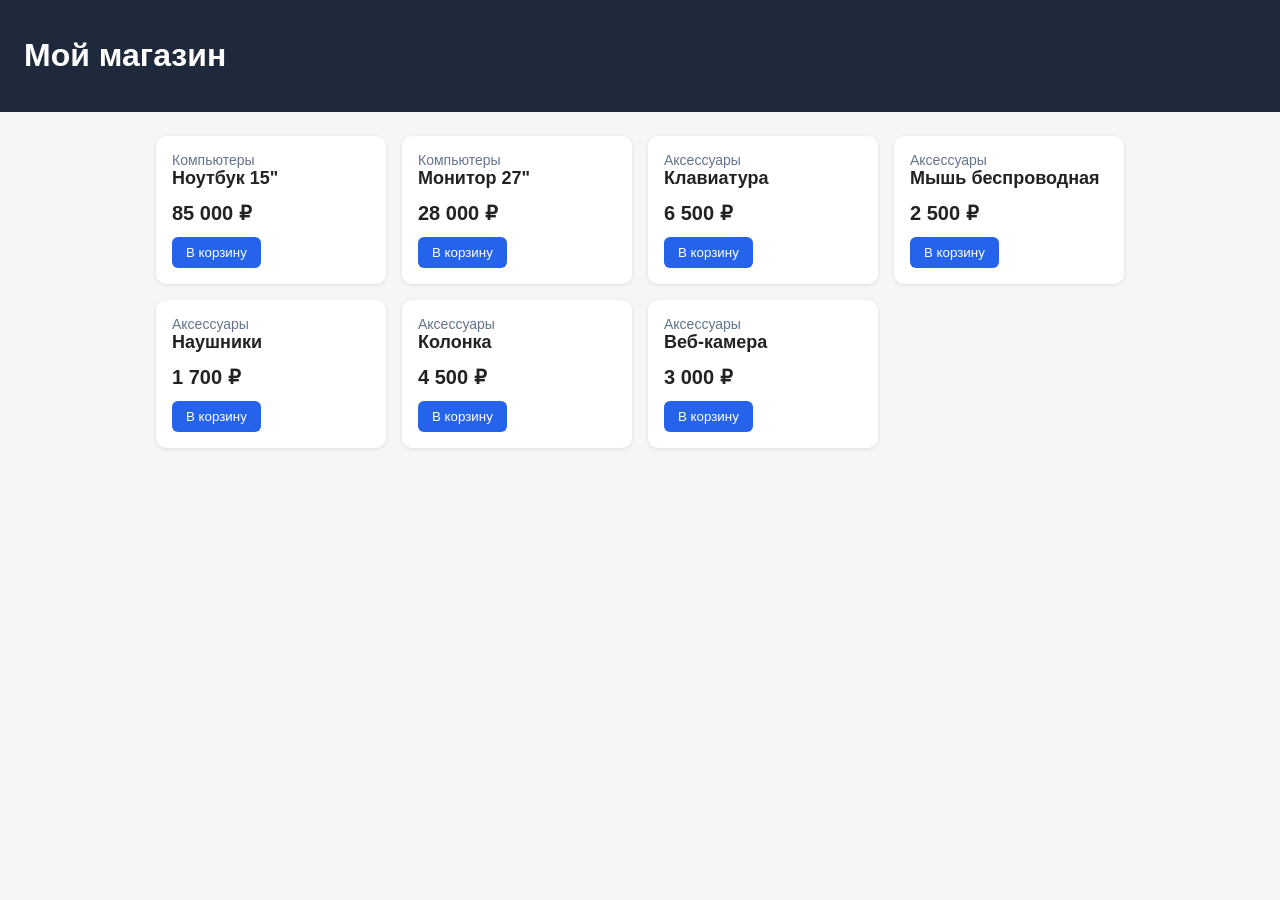
==== index.html @ 69532631 "Add files via upload" ====
<!DOCTYPE html>
<html lang="ru">
<head>
  <meta charset="UTF-8">
  <meta name="viewport" content="width=device-width, initial-scale=1">
  <title>Мой магазин</title>
  <link rel="stylesheet" href="style.css">
</head>
<body>
  <header>
    <h1>Мой магазин</h1>
  </header>
  <main>
    <div id="catalog" class="catalog"></div>
  </main>
  <script src="app.js"></script>
</body>
</html>
---- style.css ----
* { box-sizing: border-box; }

body {
  margin: 0;
  font-family: Arial, sans-serif;
  background: #f4f6f8;
  color: #222;
}

header { background: #1e293b; color: #fff; padding: 16px 24px; }

main { max-width: 1000px; margin: 24px auto; padding: 0 16px; }

.catalog {
  display: grid;
  grid-template-columns: repeat(auto-fill, minmax(220px, 1fr));
  gap: 16px;
}

.card {
  background: #fff;
  border-radius: 10px;
  padding: 16px;
  box-shadow: 0 1px 4px rgba(0, 0, 0, .1);
}

.card h3 { margin: 0 0 8px; font-size: 18px; }
.card .category { color: #64748b; font-size: 14px; }
.card .price { font-weight: bold; font-size: 20px; margin: 12px 0; }

.card button {
  background: #2563eb;
  color: #fff;
  border: 0;
  border-radius: 6px;
  padding: 8px 14px;
  cursor: pointer;
}

.card button:hover { background: #1d4ed8; }
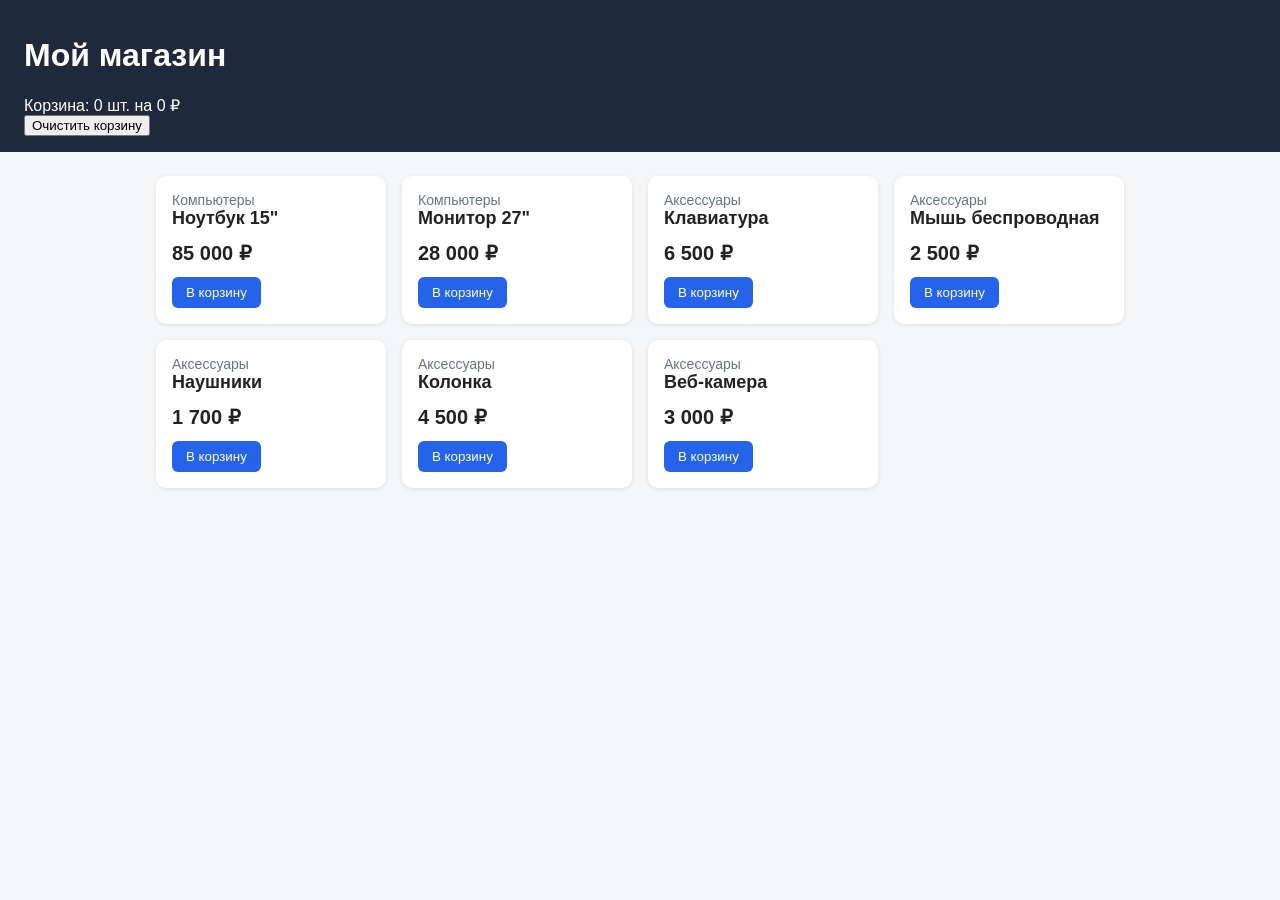
==== commit d5408dc5: "Update index.html" ====
--- a/index.html
+++ b/index.html
@@ -7,12 +7,14 @@
   <link rel="stylesheet" href="style.css">
 </head>
 <body>
-  <header>
-    <h1>Мой магазин</h1>
-  </header>
+<header>
+  <h1>Мой магазин</h1>
+  <div>Корзина: <span id="cart-count">0</span> шт. на <span id="cart-sum">0</span> ₽</div>
+  <button id="clear-cart">Очистить корзину</button>
+</header>
   <main>
     <div id="catalog" class="catalog"></div>
   </main>
   <script src="app.js"></script>
 </body>
-</html>+</html>
